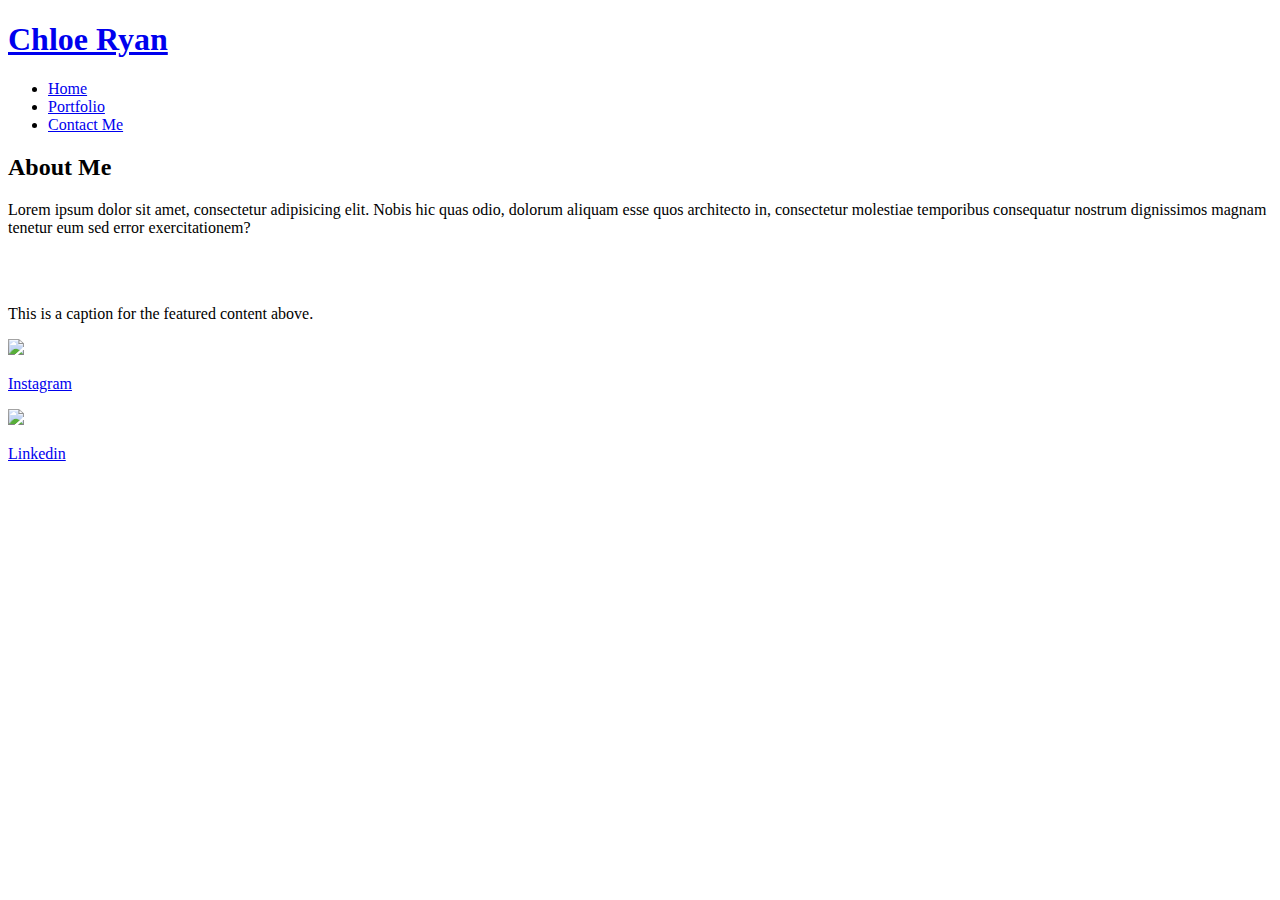
==== index.html @ eb8840f1 "small updates and changes" ====
<!DOCTYPE html>
<html>
    <head>
        <title>Chloe Ryan</title>
    </head>
    <body>
        <div class="header" id="index_header">
            <h1 class="headerItem" id="index_title">
                <a href="index.html">Chloe Ryan</a>              
            </h1>

            <div class="headerItem" id="index_navBar">
                <ul class="navBarContents" id="index_navBarContents">
                    <li class="navBarItem">
                        <a href="index.html">Home</a>
                    </li>
                    <li class="navBarItem">
                        <a href="portfolio.html">Portfolio</a>
                    </li>
                    <li class="navBarItem"> 
                        <a href="contact.html">Contact Me</a>
                    </li>
                </ul>
            </div>
        </div>

        <div class="mainContentWindow" id="mainContentWindow_index">
            <div class="featuredContentRow">
                <div class="featuredContentCol1">
                    <h2>
                        About Me
                    </h2>
                    <p>
                        Lorem ipsum dolor sit amet, consectetur adipisicing elit. Nobis hic quas odio, dolorum aliquam esse quos architecto in, consectetur molestiae temporibus consequatur nostrum dignissimos magnam tenetur eum sed error exercitationem?
                    </p>
                </div>
                <div class="featuredContentCol2">
                    <img class="mainfeaturedItem" id="mainFeaturedItem_id" src="./assets/images/Other Images/placeholder450x600.png" alt="">
                </div>
                <div class="featuredContentCol3" id="index_featuredContentCol3">
                    <img class="secFeaturedItem" id="secFeaturedItem_id1" src="./assets/images/Other Images/placeholder450x600.png" alt=""> 
                    <img class="secFeaturedItem" id="secFeaturedItem_id2" src="./assets/images/Other Images/placeholder450x600.png" alt="">
                    <p class="featuredContentCaption" id="featuredContentCaption_id">
                        This is a caption for the featured content above.
                    </p>
                </div>
            </div>
        </div>

        


        <div class="footer" id="index_footer">
            <a class="instagramLogo" href="https://www.instagram.com" target="_blank">
                <img class="instagramLogoImage" id="index_instagramLogoImage" src="./assets/images/Other Images/instagram48.png">
                <p>Instagram</p>
            </a>
            <a class="linkedinLogo" href="https://linkedin.com" target="_blank">
                <img class="linkedinLogoImage" id="index_linkedinLogoImage" src="./assets/images/Other Images/linkedin48.png">
                <p>Linkedin</p>
            </a>
        </div>
    </body>
</html>
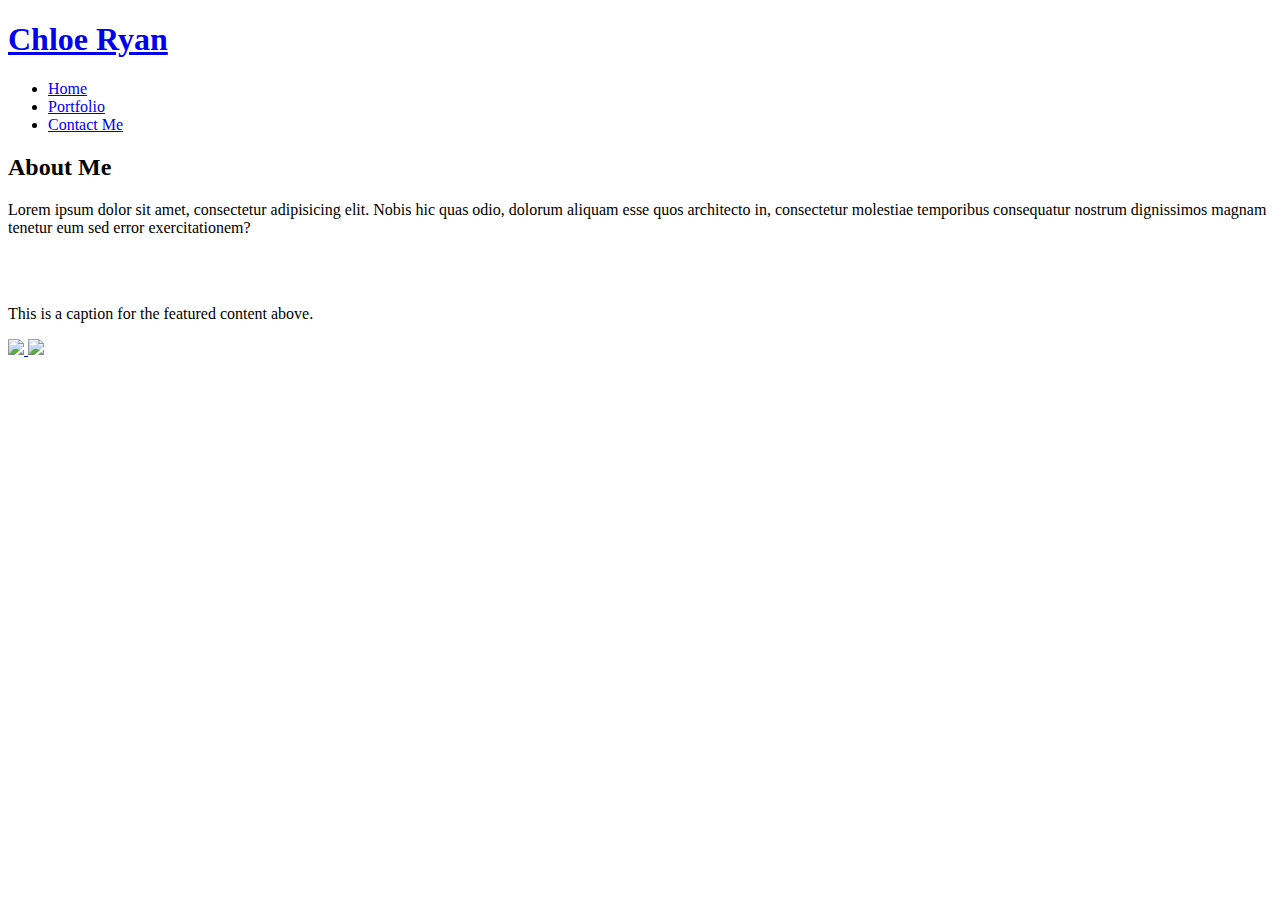
==== commit 6aeb65da: "removed text on footer links" ====
--- a/index.html
+++ b/index.html
@@ -53,11 +53,9 @@
         <div class="footer" id="index_footer">
             <a class="instagramLogo" href="https://www.instagram.com" target="_blank">
                 <img class="instagramLogoImage" id="index_instagramLogoImage" src="./assets/images/Other Images/instagram48.png">
-                <p>Instagram</p>
             </a>
             <a class="linkedinLogo" href="https://linkedin.com" target="_blank">
                 <img class="linkedinLogoImage" id="index_linkedinLogoImage" src="./assets/images/Other Images/linkedin48.png">
-                <p>Linkedin</p>
             </a>
         </div>
     </body>
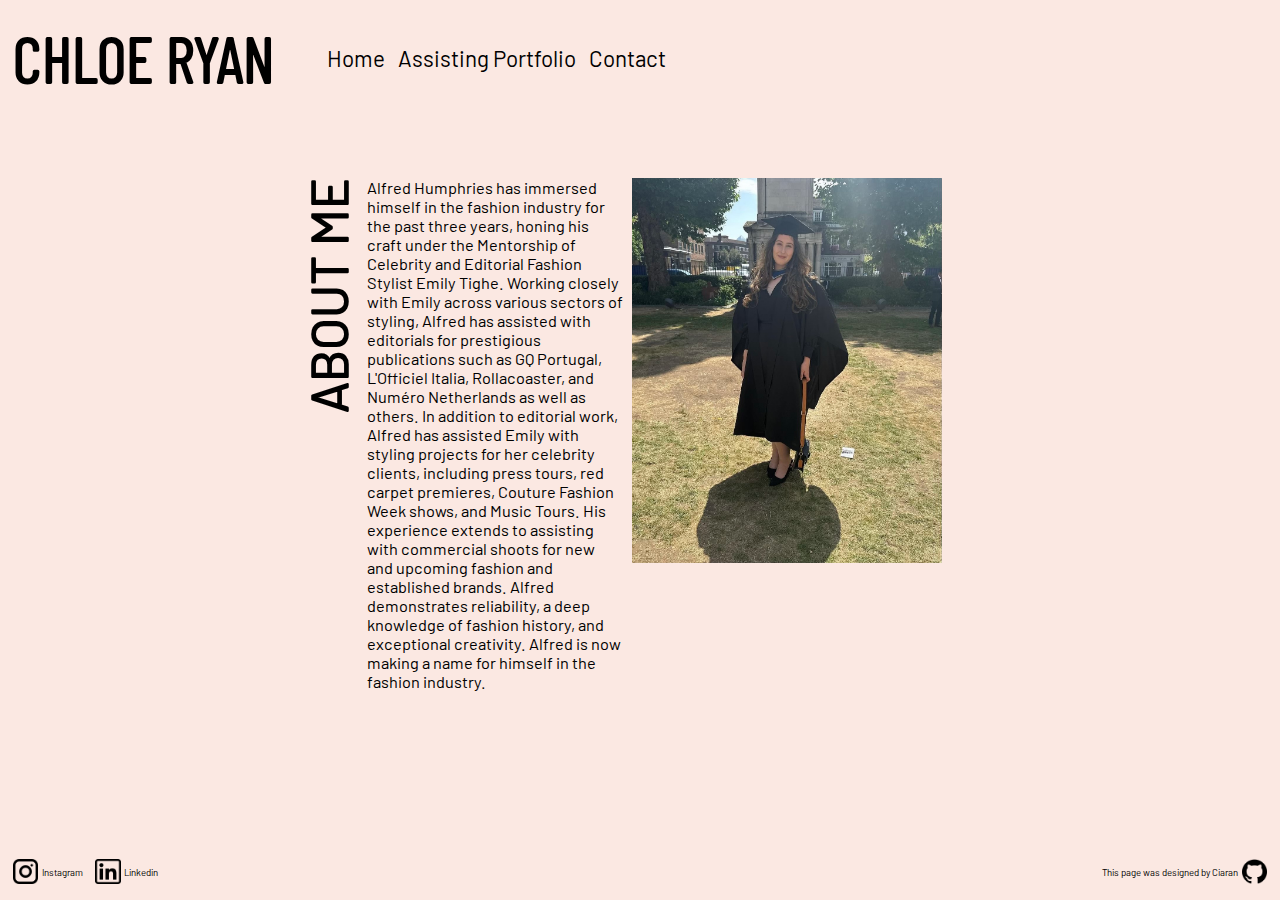
==== commit c6d50114: "commit" ====
--- a/index.html
+++ b/index.html
@@ -1,62 +1,73 @@
 <!DOCTYPE html>
-<html>
-    <head>
-        <title>Chloe Ryan</title>
-    </head>
-    <body>
-        <div class="header" id="index_header">
-            <h1 class="headerItem" id="index_title">
-                <a href="index.html">Chloe Ryan</a>              
+<html lang="en">
+<head>
+    <meta charset="UTF-8">
+    <meta name="viewport" content="width=device-width, initial-scale=1.0">
+    <link href="./assets/css/index.css" rel="stylesheet">
+    <link href="./assets/css/mainLayout.css" rel="stylesheet">
+    <title>Document</title>
+</head>
+<body>
+    <div class="box">
+        <div class="headerBar">
+            <h1 class="headerText">
+                <a href="#">CHLOE RYAN</a>
             </h1>
-
-            <div class="headerItem" id="index_navBar">
-                <ul class="navBarContents" id="index_navBarContents">
-                    <li class="navBarItem">
-                        <a href="index.html">Home</a>
-                    </li>
-                    <li class="navBarItem">
-                        <a href="portfolio.html">Portfolio</a>
-                    </li>
-                    <li class="navBarItem"> 
-                        <a href="contact.html">Contact Me</a>
-                    </li>
-                </ul>
+            <ul class="navBar">
+                <li><a class="navBarLink" href="#">Home</a></li>
+                <li><a class="navBarLink" href="portfolio.html">Assisting Portfolio</a></li>
+                <li><a class="navBarLink" href="contact.html">Contact</a></li>
+            </ul>
+        </div>
+    
+    
+        <div class="mainContent">
+            <div class="aboutMe">
+                <div class="aboutMe-imageandtext">
+                    <h2 class="aboutMe-title">ABOUT ME</h2>
+                    <div class="aboutMe-text">
+                        <p>             
+                        Alfred Humphries has immersed himself in the fashion industry for the past three years, honing his craft under the Mentorship of Celebrity and Editorial Fashion Stylist Emily Tighe. Working closely with Emily across various sectors of styling, Alfred has assisted with editorials for prestigious publications such as GQ Portugal, L'Officiel Italia, Rollacoaster, and Numéro Netherlands as well as others. In addition to editorial work, Alfred has assisted Emily with styling projects for her celebrity clients, including press tours, red carpet premieres, Couture Fashion Week shows, and Music Tours. His experience extends to assisting with commercial shoots for new and upcoming fashion and established brands. Alfred demonstrates reliability, a deep knowledge of fashion history, and exceptional creativity. Alfred is now making a name for himself in the fashion industry. 
+                        </p>
+                    </div>                    
+                        <div class="aboutMe-image">
+                            <img src="./assets/images/Other Images/aboutme.jpg">
+                        </div>
+                </div>
+            </div>        
+        </div>
+    
+    
+        <div class="footerBar">
+            <div class="footerBar-contact">
+                <div class="footerBar-item">
+                    <a class="footerBar-image" href="https://www.instagram.com">
+                        <img src="./assets/images/Other Images/instagram.png">
+                    </a>
+                    <a class="footerBar-link" href="https://instagram.com">
+                        Instagram
+                    </a>
+                </div>
+                <div class="footerBar-item">
+                    <a class="footerBar-image" href="https://www.linkedin.com">
+                        <img src="./assets/images/Other Images/linkedin.png">
+                    </a>
+                    <a class="footerBar-link" href="https://linkedin.com">
+                        Linkedin
+                    </a>
+                </div>
             </div>
-        </div>
-
-        <div class="mainContentWindow" id="mainContentWindow_index">
-            <div class="featuredContentRow">
-                <div class="featuredContentCol1">
-                    <h2>
-                        About Me
-                    </h2>
-                    <p>
-                        Lorem ipsum dolor sit amet, consectetur adipisicing elit. Nobis hic quas odio, dolorum aliquam esse quos architecto in, consectetur molestiae temporibus consequatur nostrum dignissimos magnam tenetur eum sed error exercitationem?
-                    </p>
-                </div>
-                <div class="featuredContentCol2">
-                    <img class="mainfeaturedItem" id="mainFeaturedItem_id" src="./assets/images/Other Images/placeholder450x600.png" alt="">
-                </div>
-                <div class="featuredContentCol3" id="index_featuredContentCol3">
-                    <img class="secFeaturedItem" id="secFeaturedItem_id1" src="./assets/images/Other Images/placeholder450x600.png" alt=""> 
-                    <img class="secFeaturedItem" id="secFeaturedItem_id2" src="./assets/images/Other Images/placeholder450x600.png" alt="">
-                    <p class="featuredContentCaption" id="featuredContentCaption_id">
-                        This is a caption for the featured content above.
-                    </p>
+            <div class="footerBar-devCredit">
+                <div class="footerBar-item">
+                    <a class="footerBar-link" href="https://linkedin.com">
+                        This page was designed by Ciaran
+                    </a>
+                    <a class="footerBar-image" href="https://github.com">
+                        <img src="./assets/images/Other Images/github.png">
+                    </a>
                 </div>
             </div>
         </div>
-
-        
-
-
-        <div class="footer" id="index_footer">
-            <a class="instagramLogo" href="https://www.instagram.com" target="_blank">
-                <img class="instagramLogoImage" id="index_instagramLogoImage" src="./assets/images/Other Images/instagram48.png">
-            </a>
-            <a class="linkedinLogo" href="https://linkedin.com" target="_blank">
-                <img class="linkedinLogoImage" id="index_linkedinLogoImage" src="./assets/images/Other Images/linkedin48.png">
-            </a>
-        </div>
-    </body>
+    </div>
+</body>
 </html>--- a/assets/css/index.css
+++ b/assets/css/index.css
@@ -0,0 +1,52 @@
+.mainContent{
+    display: block;
+    max-height: 83vh;
+    height: 83vh;
+    justify-content: center;
+    align-items: center;
+}
+.aboutMe{
+    height: 80%;
+    max-height: 80%;
+
+    max-width: 55vw;
+    display: flex;
+    gap: 1vw;
+}
+.aboutMe-title{
+    margin: 0;
+    writing-mode: vertical-lr;
+    transform: rotate(180deg);
+    font-size: 4vw;
+    width: 10%;
+    height: fit-content;
+    justify-self: flex-start;
+}
+.aboutMe-imageandtext{
+    display: flex;
+    gap: 1vh;
+    max-height: 100%;
+    max-width: 100%;
+}
+.aboutMe-image{
+    height: 100%;
+    max-height: 100%;
+
+    width: 40%;
+    max-width: 40%;
+}
+.aboutMe-image img{
+    object-fit: contain;
+    max-height: 110%;
+    max-width: 110%;
+}
+.aboutMe-text{
+    max-width: 20vw;
+    width: 20vw;
+
+    max-height: 100%;
+    font-size: calc(0.75vw + 0.75vh)
+}
+.aboutMe-text p{
+    margin: 0;
+}--- a/assets/css/mainLayout.css
+++ b/assets/css/mainLayout.css
@@ -0,0 +1,115 @@
+html{
+    width: 100vw;
+    max-width: 100vw;
+    height: 100vh;
+    max-height: 100vh;
+}
+body{
+    background-color: #fbe8e2;
+
+    width: 100vw;
+    max-width: 100vw;
+    height: 100vh;
+    max-height: 100vh;
+
+    margin: 0;
+    padding: 0;
+
+    overflow: hidden;
+
+    font-family: barlowRegular;
+}
+h1{
+    margin: 0;
+
+    font-size: 5vw;
+    font-family: barlowCondensed;
+}
+
+h1 a:hover{
+    color: #000;
+}
+ul{
+    margin: 0;
+
+    list-style-type: none;
+    display: flex;
+    gap: 1vw;
+
+    font-size: 1.75vw;
+    margin-left: 1%;
+}
+a{
+    text-decoration: none;
+    color: #000;
+}
+a:hover{
+    color: #a9a9a9;
+    font-weight: bold;
+}
+
+.box{
+    display: flex;
+    flex-direction: column;
+
+    height: 100vh;
+    max-height: 100vh;
+}
+
+
+.headerBar{
+    height: 10vh;
+    max-height: 10vh;
+    margin-left: 1vw;
+    padding-top: 1vw;
+
+    display: flex;
+    align-items: center;
+}
+.mainContent{
+    display: flex;
+}
+.footerBar{
+    justify-self: end;
+
+    display: flex;
+    align-items: center;
+    justify-content: space-between;
+
+    height: 5vh;
+    max-height: 5vh;
+
+    margin-left: 1vw;
+    margin-right: 1vw;
+
+    font-size: 0.75vw;
+}
+.footerBar-image img{
+    max-width: 2vw;
+    width: 2vw;
+}
+.footerBar-contact{
+    display: flex;
+    align-items: center;
+    gap: 1vw;
+}
+.footerBar-devCredit{
+    display: flex;
+    align-items: center;
+    gap: 1vw;
+}
+.footerBar-item{
+    display: flex;
+    align-items: center;
+    gap: 0.25vw;
+}
+
+@font-face {
+    font-family: barlowRegular;
+    src: url("../fonts/Barlow-Regular.ttf");
+}
+@font-face {
+    font-family: barlowCondensed;
+    src: url("../fonts/BarlowCondensed-Regular.ttf");
+}
+
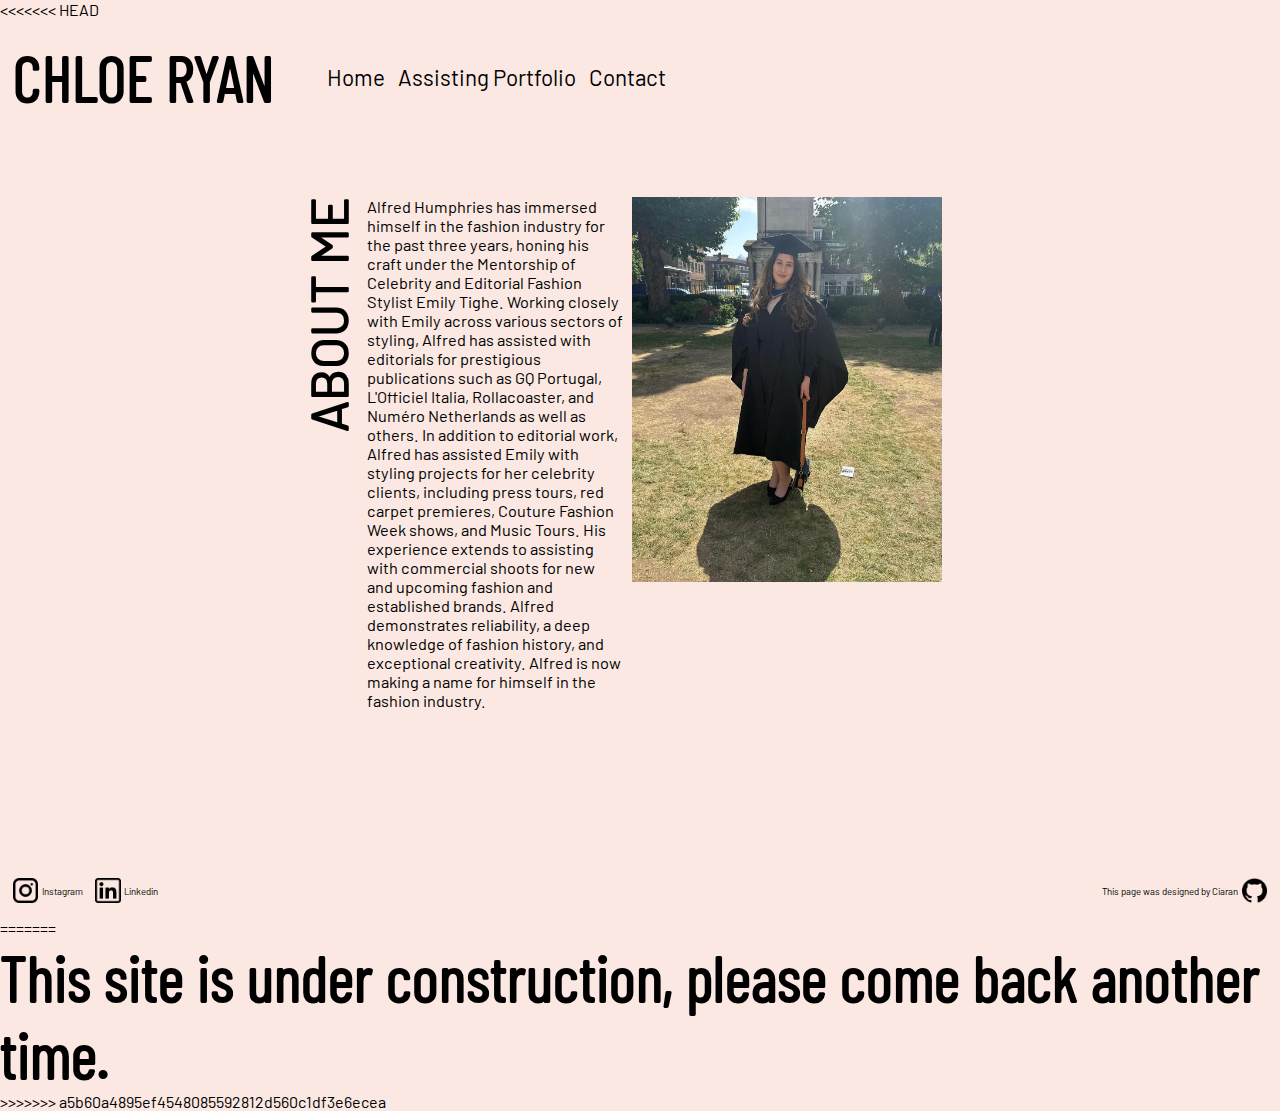
==== commit 850a868f: "Merge branch 'main' of https://github.com/ciaranjkm/chloe-portfolio-website into development" ====
--- a/index.html
+++ b/index.html
@@ -1,4 +1,5 @@
 <!DOCTYPE html>
+<<<<<<< HEAD
 <html lang="en">
 <head>
     <meta charset="UTF-8">
@@ -70,4 +71,13 @@
         </div>
     </div>
 </body>
+=======
+<html>
+    <head>
+        <title>Chloe Ryan</title>
+    </head>
+    <body>
+        <h1>This site is under construction, please come back another time.</h1>
+    </body>
+>>>>>>> a5b60a4895ef4548085592812d560c1df3e6ecea
 </html>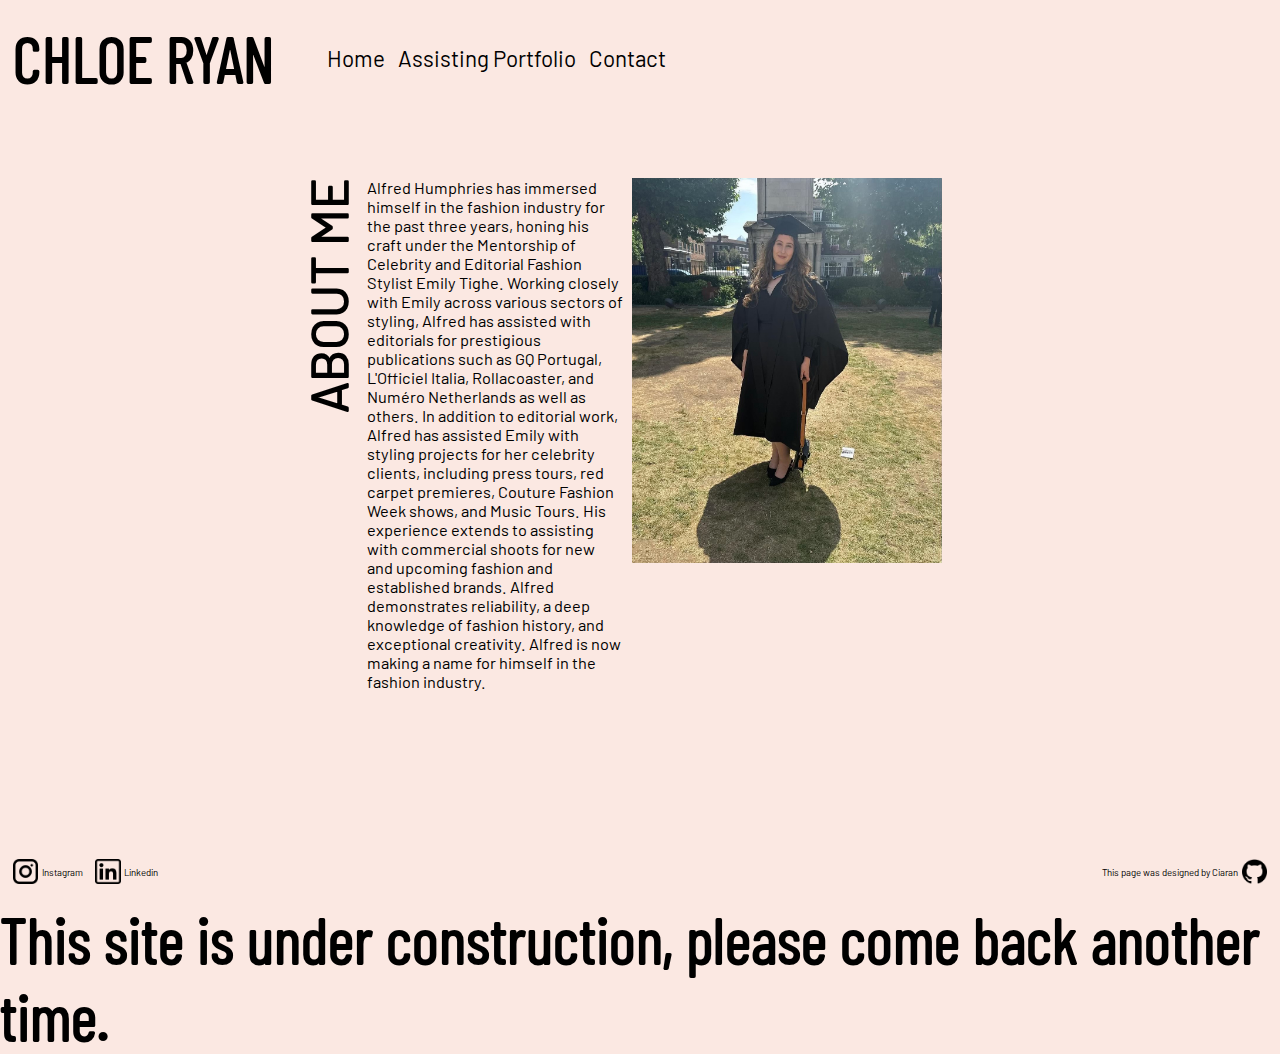
==== commit 50685367: "Update index.html" ====
--- a/index.html
+++ b/index.html
@@ -1,5 +1,4 @@
 <!DOCTYPE html>
-<<<<<<< HEAD
 <html lang="en">
 <head>
     <meta charset="UTF-8">
@@ -20,8 +19,6 @@
                 <li><a class="navBarLink" href="contact.html">Contact</a></li>
             </ul>
         </div>
-    
-    
         <div class="mainContent">
             <div class="aboutMe">
                 <div class="aboutMe-imageandtext">
@@ -37,8 +34,6 @@
                 </div>
             </div>        
         </div>
-    
-    
         <div class="footerBar">
             <div class="footerBar-contact">
                 <div class="footerBar-item">
@@ -71,7 +66,6 @@
         </div>
     </div>
 </body>
-=======
 <html>
     <head>
         <title>Chloe Ryan</title>
@@ -79,5 +73,4 @@
     <body>
         <h1>This site is under construction, please come back another time.</h1>
     </body>
->>>>>>> a5b60a4895ef4548085592812d560c1df3e6ecea
-</html>+</html>
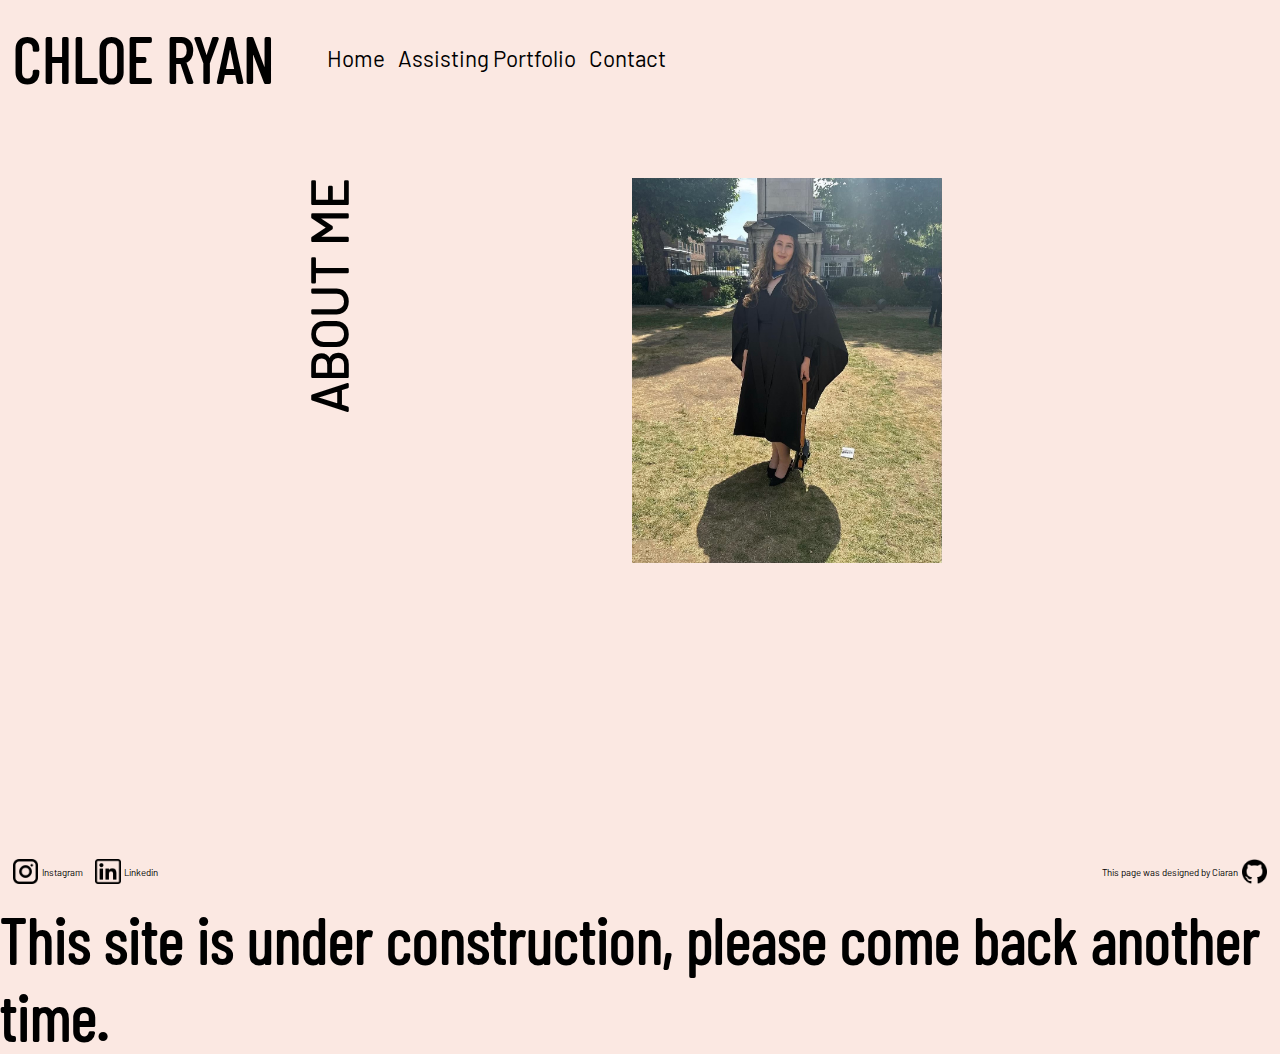
==== commit 7ac79818: "update aboutme text" ====
--- a/index.html
+++ b/index.html
@@ -5,7 +5,7 @@
     <meta name="viewport" content="width=device-width, initial-scale=1.0">
     <link href="./assets/css/index.css" rel="stylesheet">
     <link href="./assets/css/mainLayout.css" rel="stylesheet">
-    <title>Document</title>
+    <title>CHLOE RYAN</title>
 </head>
 <body>
     <div class="box">
@@ -25,7 +25,6 @@
                     <h2 class="aboutMe-title">ABOUT ME</h2>
                     <div class="aboutMe-text">
                         <p>             
-                        Alfred Humphries has immersed himself in the fashion industry for the past three years, honing his craft under the Mentorship of Celebrity and Editorial Fashion Stylist Emily Tighe. Working closely with Emily across various sectors of styling, Alfred has assisted with editorials for prestigious publications such as GQ Portugal, L'Officiel Italia, Rollacoaster, and Numéro Netherlands as well as others. In addition to editorial work, Alfred has assisted Emily with styling projects for her celebrity clients, including press tours, red carpet premieres, Couture Fashion Week shows, and Music Tours. His experience extends to assisting with commercial shoots for new and upcoming fashion and established brands. Alfred demonstrates reliability, a deep knowledge of fashion history, and exceptional creativity. Alfred is now making a name for himself in the fashion industry. 
                         </p>
                     </div>                    
                         <div class="aboutMe-image">
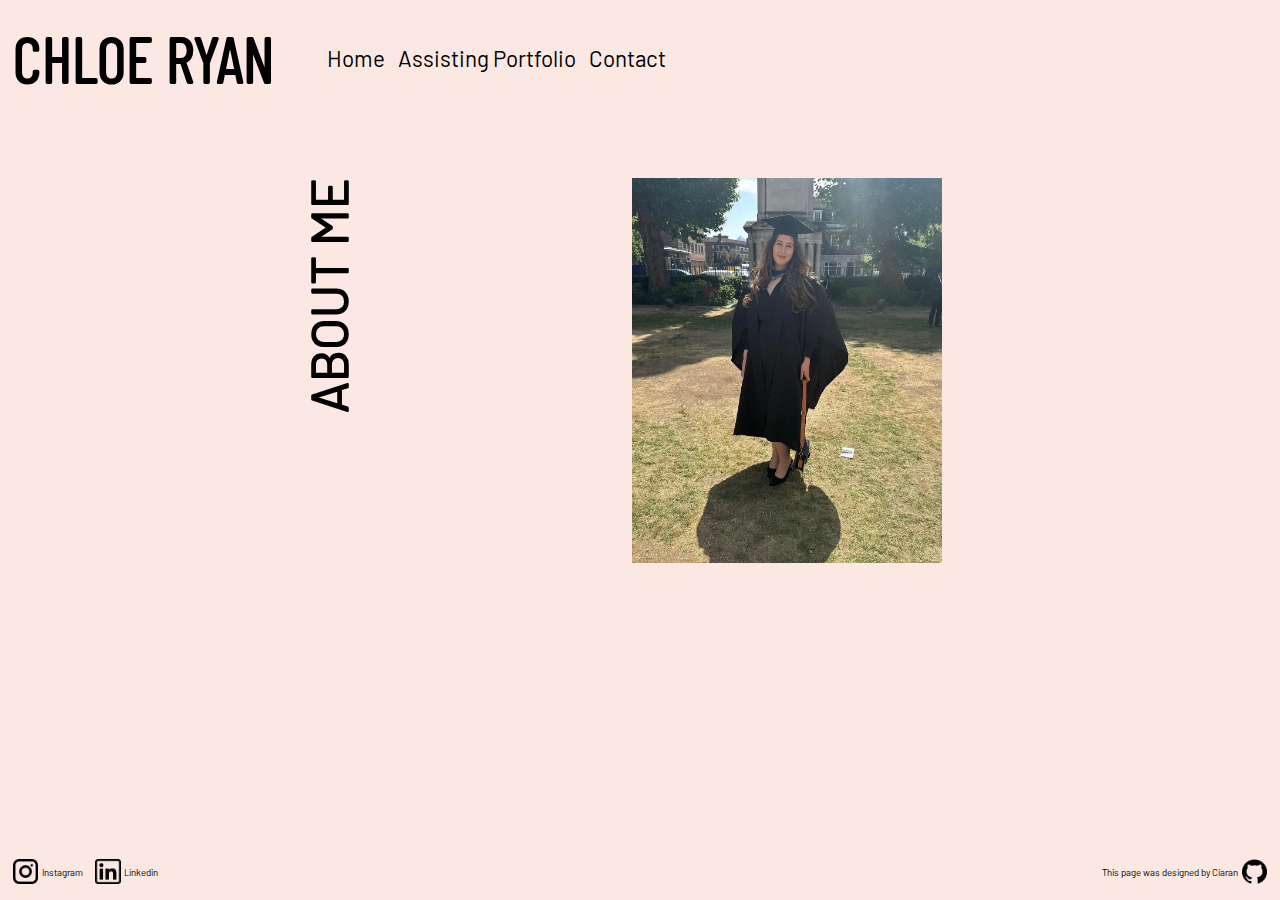
==== commit 29ad2a6f: "remove under construction message" ====
--- a/index.html
+++ b/index.html
@@ -65,11 +65,3 @@
         </div>
     </div>
 </body>
-<html>
-    <head>
-        <title>Chloe Ryan</title>
-    </head>
-    <body>
-        <h1>This site is under construction, please come back another time.</h1>
-    </body>
-</html>
